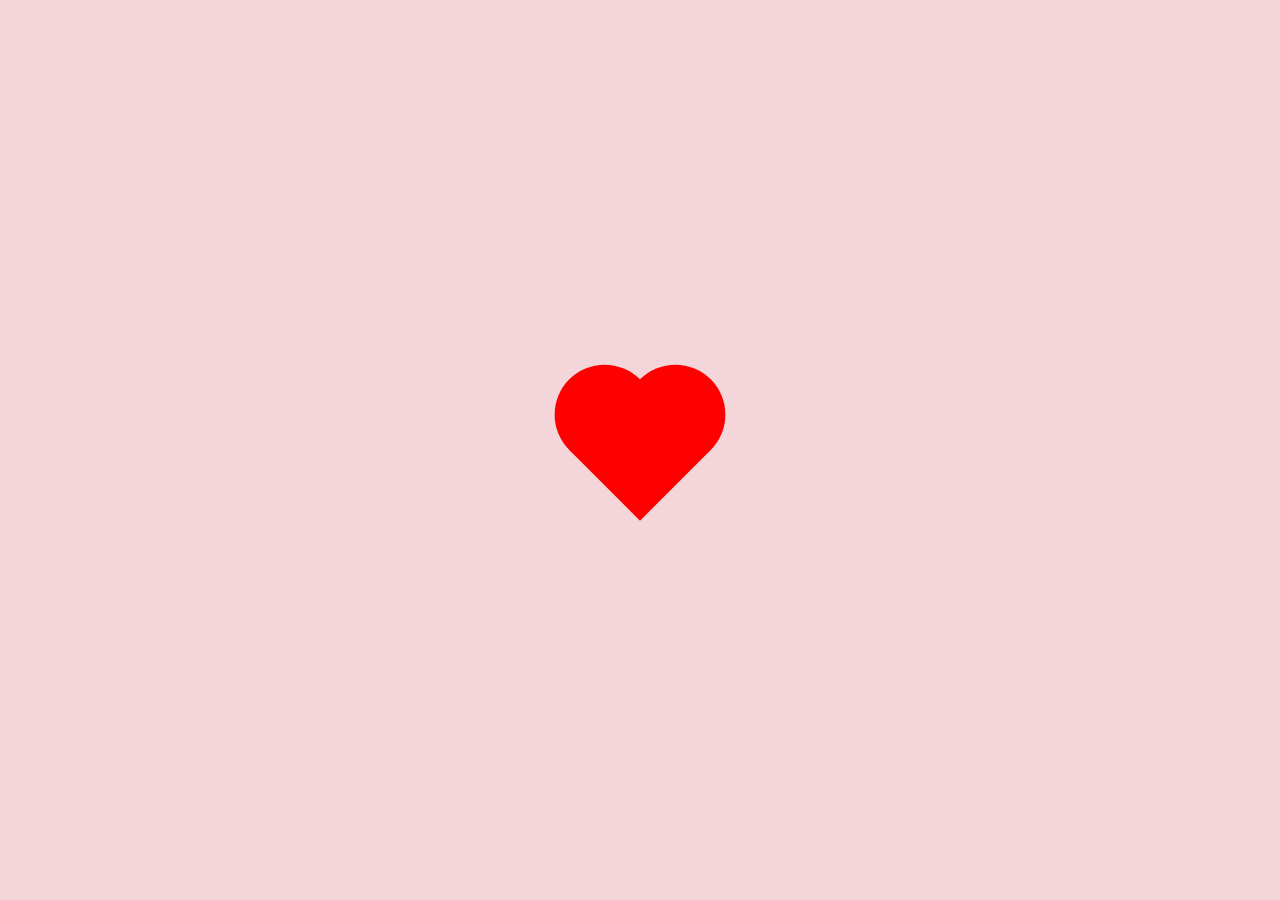
==== heart.html @ 0c1c68ff "Created moon and heart and animated it" ====
<!DOCTYPE html>
<html>
    <head>
        <title>HeartBeat</title>
        <link rel="stylesheet" href="heart.css">
    </head>
    <body>
        <div class="heart"></div>
    </body>
</html>
---- heart.css ----
*{
    margin: 0;
    padding: 0;
}

body{
    background-color: rgb(244, 213, 218);
    height:100vh;
    display: flex;
    justify-content: center;
    align-items: center;
}

.heart{
    transform: rotate(45deg);
    height: 100px;
    width: 100px;
    background-color: red;
    position: absolute;
}

.heart::after{
    content:"";
    height: 100px;
    width:100px;
    border-radius: 50%;
    position: absolute;
    left:-50px;
    background-color: red;
}

.heart::before{
    content:"";
    height:100px;
    width:100px;
    background-color: red;
    border-radius: 50%;
    position: absolute;
    top:-50px;
}
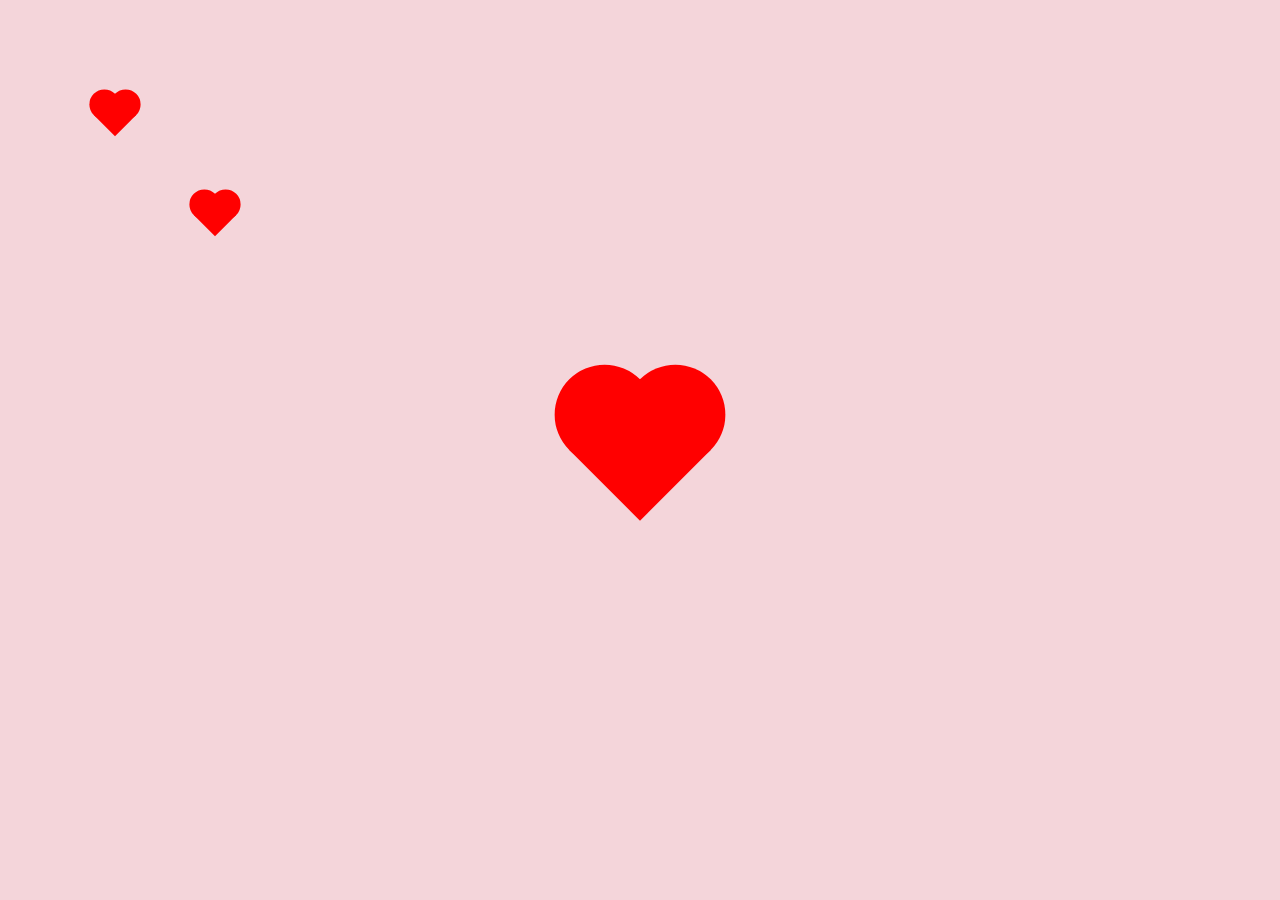
==== commit 7ffecb79: "creating multiple hearts and placing them" ====
--- a/heart.html
+++ b/heart.html
@@ -6,5 +6,8 @@
     </head>
     <body>
         <div class="heart"></div>
+
+        <div class="heart small-heart heart-1"></div>
+        <div class="heart small-heart heart-2"></div>
     </body>
 </html>--- a/heart.css
+++ b/heart.css
@@ -37,4 +37,32 @@
     border-radius: 50%;
     position: absolute;
     top:-50px;
+}
+
+
+
+/* small hearts */
+.small-heart{
+    width:30px;
+    height:30px;
+}
+.small-heart::after{
+    width:30px;
+    height:30px;
+    left:-15px;
+}
+.small-heart::before{
+    width:30px;
+    height:30px;
+    top:-15px;
+}
+
+/* seperate classes used for positions */
+.heart-1{
+    top:100px;
+    left:100px;
+}
+.heart-2{
+    top:200px;
+    left:200px;
 }